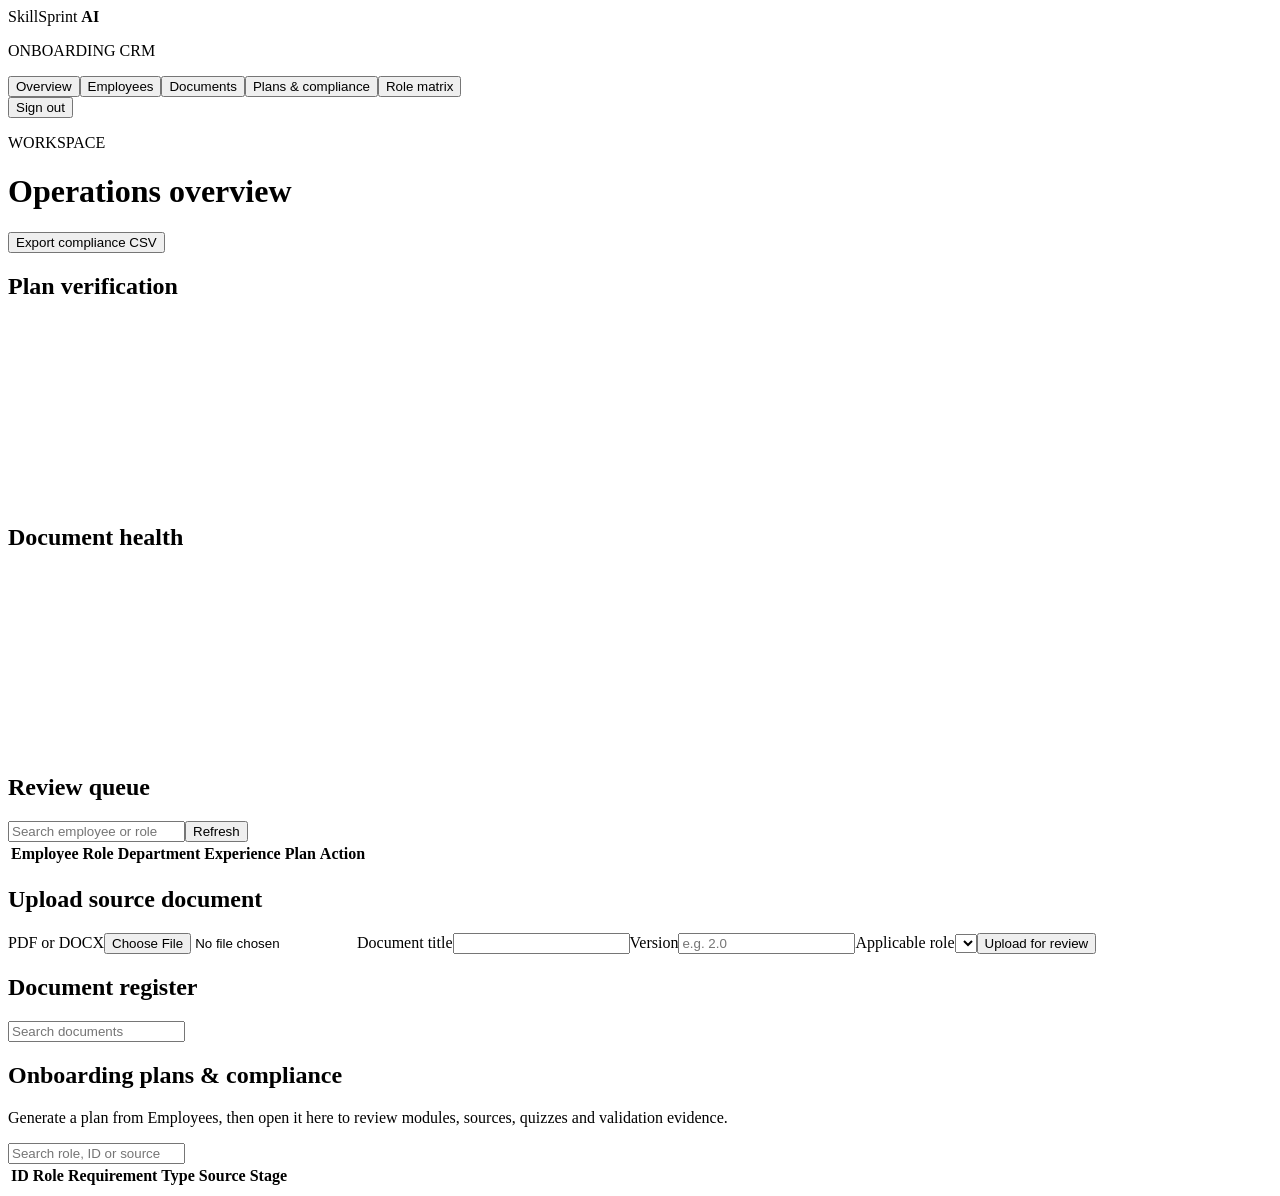
==== Complete/static/admin.html @ d3b67930 "Add files via upload" ====
<!doctype html>
<html>
  <head>
    <meta charset="utf-8" />
    <title>Admin Workspace - SkillSprint AI</title>
    <link rel="stylesheet" href="/static/crm.css?v=2" />
  </head>
  <body>
    <aside class="side">
      <div class="brand">SkillSprint <b>AI</b></div>
      <p class="workspace">ONBOARDING CRM</p>
      <nav>
        <button class="nav active" data-view="overview">Overview</button
        ><button class="nav" data-view="employees">Employees</button
        ><button class="nav" data-view="documents">Documents</button
        ><button class="nav" data-view="plans">Plans & compliance</button
        ><button class="nav" data-view="matrix">Role matrix</button>
      </nav>
      <button class="logout" id="logout">Sign out</button>
    </aside>
    <main class="crm">
      <header class="top">
        <div>
          <p class="eyebrow" id="identity">WORKSPACE</p>
          <h1 id="title">Operations overview</h1>
        </div>
        <button id="csv">Export compliance CSV</button>
      </header>
      <div id="toast" class="toast" role="status"></div>
      <section id="overview" class="view active">
        <div id="metrics" class="metric-grid"></div>
        <div class="split">
          <section class="panel">
            <h2>Plan verification</h2>
            <canvas
              id="planChart"
              height="180"
              aria-label="Plan verification chart"
            ></canvas>
          </section>
          <section class="panel">
            <h2>Document health</h2>
            <canvas
              id="docChart"
              height="180"
              aria-label="Document health chart"
            ></canvas>
          </section>
        </div>
        <section class="panel">
          <h2>Review queue</h2>
          <div id="queue"></div>
        </section>
      </section>
      <section id="employees" class="view">
        <div class="toolbar">
          <input
            id="employeeSearch"
            placeholder="Search employee or role"
          /><button id="refreshEmployees">Refresh</button>
        </div>
        <div class="panel table-wrap">
          <table>
            <thead>
              <tr>
                <th>Employee</th>
                <th>Role</th>
                <th>Department</th>
                <th>Experience</th>
                <th>Plan</th>
                <th>Action</th>
              </tr>
            </thead>
            <tbody id="employeeRows"></tbody>
          </table>
        </div>
      </section>
      <section id="documents" class="view">
        <div class="split">
          <section class="panel">
            <h2>Upload source document</h2>
            <form id="upload">
              <label
                >PDF or DOCX<input
                  name="file"
                  type="file"
                  accept=".pdf,.docx"
                  required /></label
              ><label>Document title<input name="title" required /></label
              ><label
                >Version<input
                  name="version"
                  placeholder="e.g. 2.0"
                  required /></label
              ><label
                >Applicable role<select
                  name="role"
                  id="uploadRole"
                ></select></label
              ><button>Upload for review</button>
            </form>
          </section>
          <section class="panel">
            <h2>Document register</h2>
            <input id="docSearch" placeholder="Search documents" />
            <div id="docs"></div>
          </section>
        </div>
      </section>
      <section id="plans" class="view">
        <div class="panel">
          <h2>Onboarding plans & compliance</h2>
          <p class="sub">
            Generate a plan from Employees, then open it here to review modules,
            sources, quizzes and validation evidence.
          </p>
          <div id="plansList"></div>
        </div>
        <section id="planDetail" class="panel hidden"></section>
      </section>
      <section id="matrix" class="view">
        <div class="toolbar">
          <input
            id="matrixSearch"
            placeholder="Search role, ID or source"
          /><span id="matrixCount"></span>
        </div>
        <div class="panel table-wrap">
          <table>
            <thead>
              <tr>
                <th>ID</th>
                <th>Role</th>
                <th>Requirement</th>
                <th>Type</th>
                <th>Source</th>
                <th>Stage</th>
              </tr>
            </thead>
            <tbody id="matrixRows"></tbody>
          </table>
        </div>
      </section>
    </main>
    <script src="/static/admin.js?v=2"></script>
  </body>
</html>
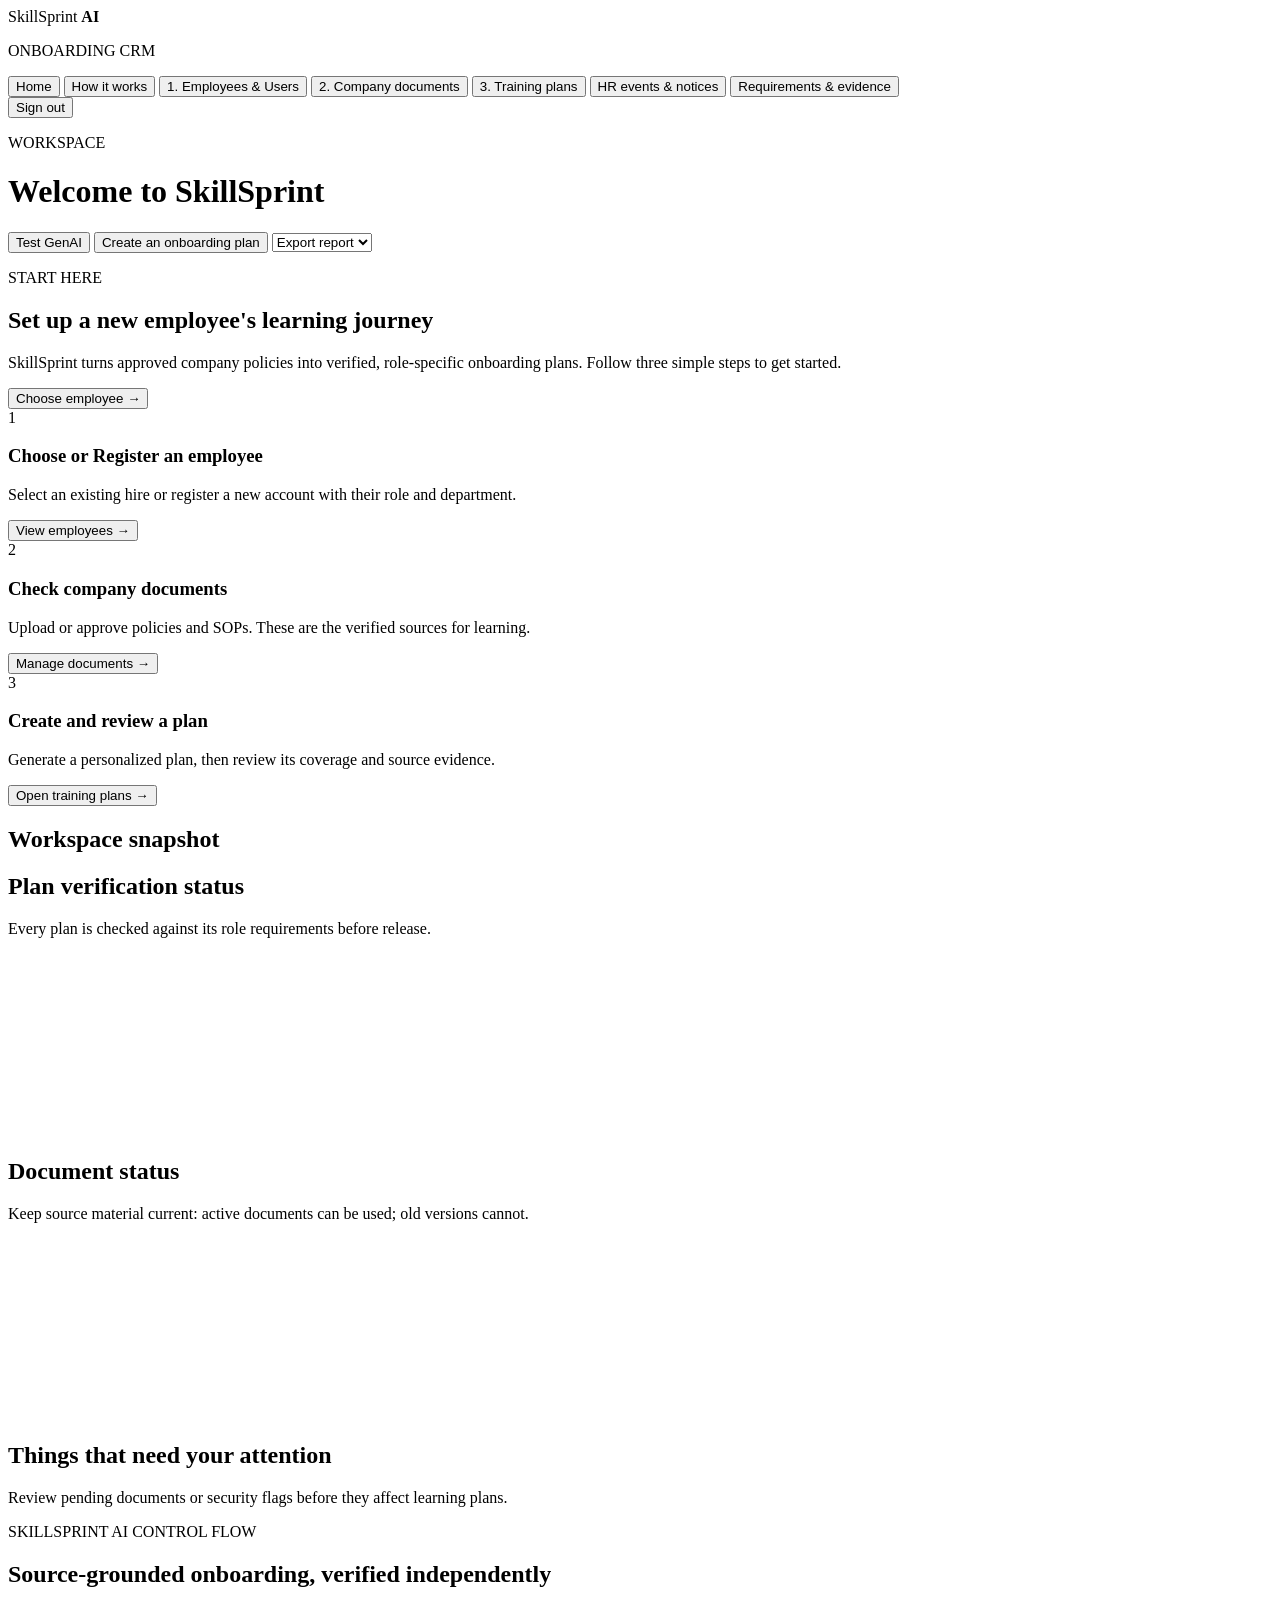
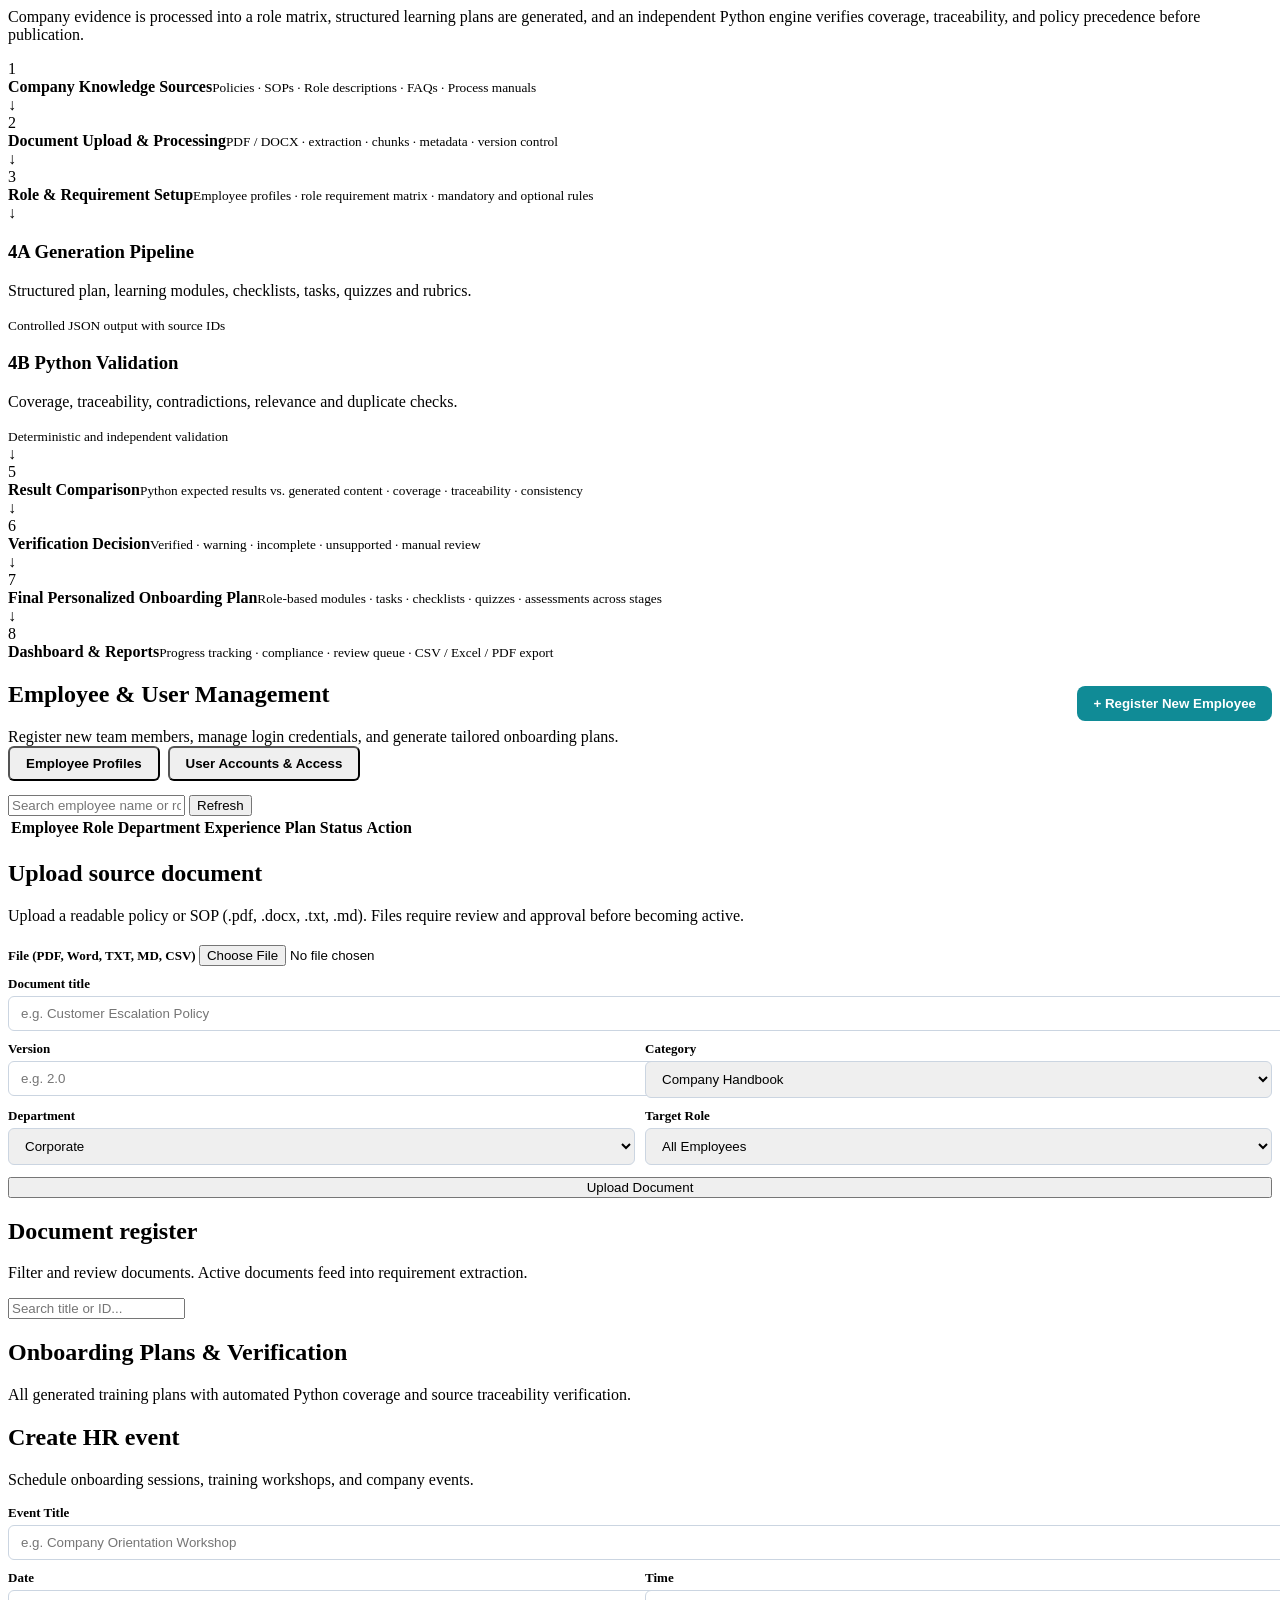
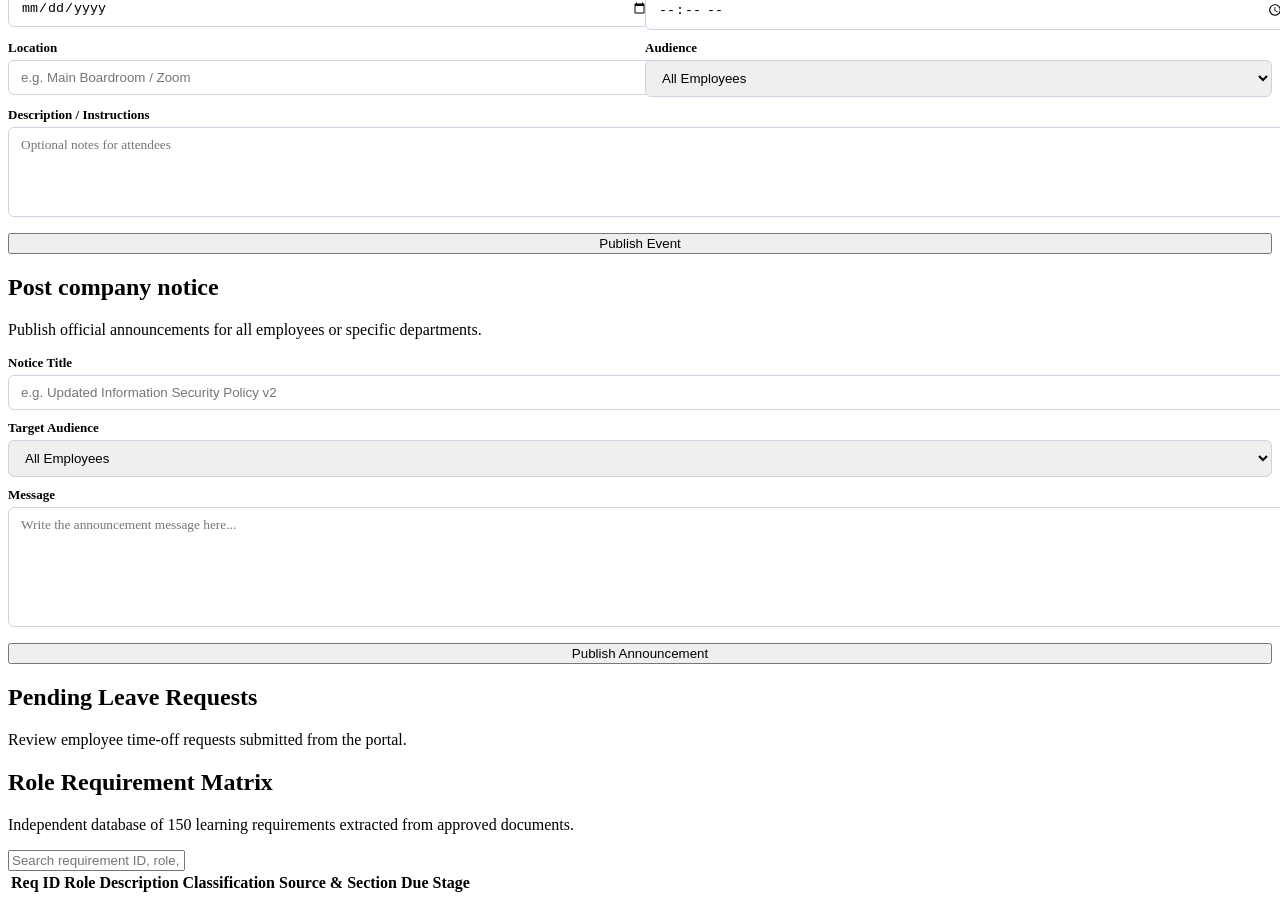
==== commit c549bb1e: "feat: complete user registration, enhanced employee portal UI, admin user management, and repository" ====
--- a/Complete/static/admin.html
+++ b/Complete/static/admin.html
@@ -1,147 +1,446 @@
 <!doctype html>
-<html>
+<html lang="en">
   <head>
     <meta charset="utf-8" />
+    <meta name="viewport" content="width=device-width, initial-scale=1" />
     <title>Admin Workspace - SkillSprint AI</title>
-    <link rel="stylesheet" href="/static/crm.css?v=2" />
+    <link rel="stylesheet" href="/static/crm.css?v=3" />
   </head>
   <body>
     <aside class="side">
       <div class="brand">SkillSprint <b>AI</b></div>
       <p class="workspace">ONBOARDING CRM</p>
       <nav>
-        <button class="nav active" data-view="overview">Overview</button
-        ><button class="nav" data-view="employees">Employees</button
-        ><button class="nav" data-view="documents">Documents</button
-        ><button class="nav" data-view="plans">Plans & compliance</button
-        ><button class="nav" data-view="matrix">Role matrix</button>
+        <button class="nav active" data-view="overview">Home</button>
+        <button class="nav" data-view="architecture">How it works</button>
+        <button class="nav" data-view="employees">1. Employees &amp; Users</button>
+        <button class="nav" data-view="documents">2. Company documents</button>
+        <button class="nav" data-view="plans">3. Training plans</button>
+        <button class="nav" data-view="engagement">HR events &amp; notices</button>
+        <button class="nav" data-view="matrix">Requirements &amp; evidence</button>
       </nav>
       <button class="logout" id="logout">Sign out</button>
     </aside>
+
     <main class="crm">
       <header class="top">
         <div>
           <p class="eyebrow" id="identity">WORKSPACE</p>
-          <h1 id="title">Operations overview</h1>
-        </div>
-        <button id="csv">Export compliance CSV</button>
+          <h1 id="title">Welcome to SkillSprint</h1>
+        </div>
+        <div class="top-actions">
+          <button id="testGenAi" class="secondary-action">Test GenAI</button>
+          <button id="startPlan">Create an onboarding plan</button>
+          <select id="reportExport" aria-label="Export report">
+            <option value="">Export report</option>
+            <option value="csv">CSV</option>
+            <option value="xlsx">Excel (.xlsx)</option>
+            <option value="pdf">PDF</option>
+          </select>
+        </div>
       </header>
+
       <div id="toast" class="toast" role="status"></div>
+
+      <!-- OVERVIEW VIEW -->
       <section id="overview" class="view active">
+        <section class="welcome-panel">
+          <div>
+            <p class="eyebrow">START HERE</p>
+            <h2>Set up a new employee's learning journey</h2>
+            <p>SkillSprint turns approved company policies into verified, role-specific onboarding plans. Follow three simple steps to get started.</p>
+          </div>
+          <button class="secondary-action go-to-view" data-go-to="employees">Choose employee <span>→</span></button>
+        </section>
+
+        <section class="setup-steps" aria-label="Three simple onboarding steps">
+          <article class="setup-card">
+            <span class="setup-number">1</span>
+            <div>
+              <h3>Choose or Register an employee</h3>
+              <p>Select an existing hire or register a new account with their role and department.</p>
+              <button class="text-action go-to-view" data-go-to="employees">View employees →</button>
+            </div>
+          </article>
+          <article class="setup-card">
+            <span class="setup-number">2</span>
+            <div>
+              <h3>Check company documents</h3>
+              <p>Upload or approve policies and SOPs. These are the verified sources for learning.</p>
+              <button class="text-action go-to-view" data-go-to="documents">Manage documents →</button>
+            </div>
+          </article>
+          <article class="setup-card">
+            <span class="setup-number">3</span>
+            <div>
+              <h3>Create and review a plan</h3>
+              <p>Generate a personalized plan, then review its coverage and source evidence.</p>
+              <button class="text-action go-to-view" data-go-to="plans">Open training plans →</button>
+            </div>
+          </article>
+        </section>
+
+        <h2 class="section-heading">Workspace snapshot</h2>
         <div id="metrics" class="metric-grid"></div>
+
         <div class="split">
           <section class="panel">
-            <h2>Plan verification</h2>
-            <canvas
-              id="planChart"
-              height="180"
-              aria-label="Plan verification chart"
-            ></canvas>
-          </section>
-          <section class="panel">
-            <h2>Document health</h2>
-            <canvas
-              id="docChart"
-              height="180"
-              aria-label="Document health chart"
-            ></canvas>
-          </section>
-        </div>
-        <section class="panel">
-          <h2>Review queue</h2>
+            <h2>Plan verification status</h2>
+            <p class="sub">Every plan is checked against its role requirements before release.</p>
+            <canvas id="planChart" height="180" aria-label="Plan verification chart"></canvas>
+          </section>
+          <section class="panel">
+            <h2>Document status</h2>
+            <p class="sub">Keep source material current: active documents can be used; old versions cannot.</p>
+            <canvas id="docChart" height="180" aria-label="Document health chart"></canvas>
+          </section>
+        </div>
+
+        <section class="panel">
+          <h2>Things that need your attention</h2>
+          <p class="sub">Review pending documents or security flags before they affect learning plans.</p>
           <div id="queue"></div>
         </section>
       </section>
+
+      <!-- ARCHITECTURE VIEW -->
+      <section id="architecture" class="view">
+        <section class="panel">
+          <p class="eyebrow">SKILLSPRINT AI CONTROL FLOW</p>
+          <h2>Source-grounded onboarding, verified independently</h2>
+          <p class="sub">Company evidence is processed into a role matrix, structured learning plans are generated, and an independent Python engine verifies coverage, traceability, and policy precedence before publication.</p>
+        </section>
+        <div class="architecture-flow" aria-label="SkillSprint AI system architecture">
+          <article class="architecture-step"><span class="step-number">1</span><div><b>Company Knowledge Sources</b><small>Policies · SOPs · Role descriptions · FAQs · Process manuals</small></div></article>
+          <div class="flow-arrow">↓</div>
+          <article class="architecture-step"><span class="step-number">2</span><div><b>Document Upload &amp; Processing</b><small>PDF / DOCX · extraction · chunks · metadata · version control</small></div></article>
+          <div class="flow-arrow">↓</div>
+          <article class="architecture-step"><span class="step-number">3</span><div><b>Role &amp; Requirement Setup</b><small>Employee profiles · role requirement matrix · mandatory and optional rules</small></div></article>
+          <div class="flow-arrow">↓</div>
+          <div class="dual-flow">
+            <article class="pipeline"><h3><span>4A</span> Generation Pipeline</h3><p>Structured plan, learning modules, checklists, tasks, quizzes and rubrics.</p><small>Controlled JSON output with source IDs</small></article>
+            <article class="pipeline"><h3><span>4B</span> Python Validation</h3><p>Coverage, traceability, contradictions, relevance and duplicate checks.</p><small>Deterministic and independent validation</small></article>
+          </div>
+          <div class="flow-arrow">↓</div>
+          <article class="architecture-step"><span class="step-number">5</span><div><b>Result Comparison</b><small>Python expected results vs. generated content · coverage · traceability · consistency</small></div></article>
+          <div class="flow-arrow">↓</div>
+          <article class="architecture-step"><span class="step-number">6</span><div><b>Verification Decision</b><small>Verified · warning · incomplete · unsupported · manual review</small></div></article>
+          <div class="flow-arrow">↓</div>
+          <article class="architecture-step"><span class="step-number">7</span><div><b>Final Personalized Onboarding Plan</b><small>Role-based modules · tasks · checklists · quizzes · assessments across stages</small></div></article>
+          <div class="flow-arrow">↓</div>
+          <article class="architecture-step"><span class="step-number">8</span><div><b>Dashboard &amp; Reports</b><small>Progress tracking · compliance · review queue · CSV / Excel / PDF export</small></div></article>
+        </div>
+      </section>
+
+      <!-- EMPLOYEES & USERS VIEW -->
       <section id="employees" class="view">
-        <div class="toolbar">
-          <input
-            id="employeeSearch"
-            placeholder="Search employee or role"
-          /><button id="refreshEmployees">Refresh</button>
-        </div>
-        <div class="panel table-wrap">
-          <table>
-            <thead>
-              <tr>
-                <th>Employee</th>
-                <th>Role</th>
-                <th>Department</th>
-                <th>Experience</th>
-                <th>Plan</th>
-                <th>Action</th>
-              </tr>
-            </thead>
-            <tbody id="employeeRows"></tbody>
-          </table>
-        </div>
-      </section>
+        <section class="panel">
+          <div style="display:flex; justify-content:space-between; align-items:center; flex-wrap:wrap; gap:12px;">
+            <div>
+              <h2>Employee &amp; User Management</h2>
+              <p class="sub" style="margin:0;">Register new team members, manage login credentials, and generate tailored onboarding plans.</p>
+            </div>
+            <button id="toggleAddEmployeeModal" class="primary-btn" style="background:#108b96; color:#fff; font-weight:700; border-radius:8px; padding:10px 16px; border:0; cursor:pointer;">+ Register New Employee</button>
+          </div>
+        </section>
+
+        <!-- New Employee & User Registration Form Panel -->
+        <section id="addEmployeePanel" class="panel" style="display:none; margin-bottom:20px; border-left:4px solid #108b96; background:#f8fafc;">
+          <h2>Register New Employee &amp; User Account</h2>
+          <p class="sub">Create both the organizational employee record and system login credentials simultaneously.</p>
+          <form id="createEmployeeForm" style="display:grid; grid-template-columns:1fr 1fr; gap:14px; margin-top:14px;">
+            <label style="font-weight:600; font-size:13px;">Full Name
+              <input name="name" placeholder="e.g. Sara Ahmed" required style="width:100%; margin-top:4px; padding:9px 12px; border:1px solid #cbd5e1; border-radius:6px;" />
+            </label>
+            <label style="font-weight:600; font-size:13px;">Username
+              <input name="username" placeholder="e.g. sara.ahmed" required style="width:100%; margin-top:4px; padding:9px 12px; border:1px solid #cbd5e1; border-radius:6px;" />
+            </label>
+            <label style="font-weight:600; font-size:13px;">Initial Password
+              <input name="password" type="text" value="Welcome@123" required style="width:100%; margin-top:4px; padding:9px 12px; border:1px solid #cbd5e1; border-radius:6px;" />
+            </label>
+            <label style="font-weight:600; font-size:13px;">System Account Role
+              <select name="account_role" style="width:100%; margin-top:4px; padding:9px 12px; border:1px solid #cbd5e1; border-radius:6px;">
+                <option value="employee">Employee (Portal Access)</option>
+                <option value="manager">Manager (Planning &amp; Tracking)</option>
+                <option value="reviewer">Reviewer (Document Approval)</option>
+                <option value="admin">Administrator (Full Access)</option>
+              </select>
+            </label>
+            <label style="font-weight:600; font-size:13px;">Job Role
+              <select name="role" id="adminNewEmployeeRole" required style="width:100%; margin-top:4px; padding:9px 12px; border:1px solid #cbd5e1; border-radius:6px;">
+                <!-- Populated dynamically -->
+              </select>
+            </label>
+            <label style="font-weight:600; font-size:13px;">Department
+              <select name="department" style="width:100%; margin-top:4px; padding:9px 12px; border:1px solid #cbd5e1; border-radius:6px;">
+                <option value="Corporate">Corporate</option>
+                <option value="Operations">Operations</option>
+                <option value="Customer Experience">Customer Experience</option>
+                <option value="Engineering &amp; IT">Engineering &amp; IT</option>
+                <option value="Marketing &amp; Growth">Marketing &amp; Growth</option>
+                <option value="Finance &amp; Accounts">Finance &amp; Accounts</option>
+                <option value="Human Resources">Human Resources</option>
+              </select>
+            </label>
+            <label style="font-weight:600; font-size:13px;">Experience Level
+              <select name="experience" style="width:100%; margin-top:4px; padding:9px 12px; border:1px solid #cbd5e1; border-radius:6px;">
+                <option value="Beginner">Beginner</option>
+                <option value="Intermediate">Intermediate</option>
+                <option value="Advanced">Advanced</option>
+              </select>
+            </label>
+            <label style="font-weight:600; font-size:13px;">Office Location
+              <select name="location" style="width:100%; margin-top:4px; padding:9px 12px; border:1px solid #cbd5e1; border-radius:6px;">
+                <option value="Head Office">Head Office</option>
+                <option value="Regional Office">Regional Office</option>
+                <option value="Remote / Work From Home">Remote / Work From Home</option>
+              </select>
+            </label>
+            <label style="grid-column:1 / -1; font-weight:600; font-size:13px;">
+              <input type="checkbox" name="auto_generate_plan" value="1" checked style="width:auto; margin-right:8px;" />
+              Auto-generate and approve standard onboarding plan immediately
+            </label>
+            <div style="grid-column:1 / -1; display:flex; gap:10px; margin-top:6px;">
+              <button type="submit" id="saveEmployeeBtn" class="primary-btn" style="padding:10px 20px;">Save &amp; Register</button>
+              <button type="button" id="cancelAddEmployeeBtn" class="secondary-action" style="padding:10px 16px;">Cancel</button>
+            </div>
+          </form>
+        </section>
+
+        <!-- Sub Tabs -->
+        <div style="display:flex; gap:8px; margin-bottom:14px;">
+          <button id="tabEmployeeProfiles" class="secondary-action active-subtab" style="padding:8px 16px; font-weight:700; border-radius:6px; cursor:pointer;">Employee Profiles</button>
+          <button id="tabUserAccounts" class="secondary-action" style="padding:8px 16px; font-weight:700; border-radius:6px; cursor:pointer;">User Accounts &amp; Access</button>
+        </div>
+
+        <!-- Employee Profiles Table -->
+        <div id="employeeProfilesSection">
+          <div class="toolbar">
+            <input id="employeeSearch" placeholder="Search employee name or role..." />
+            <button id="refreshEmployees">Refresh</button>
+          </div>
+          <div class="panel table-wrap">
+            <table>
+              <thead>
+                <tr>
+                  <th>Employee</th>
+                  <th>Role</th>
+                  <th>Department</th>
+                  <th>Experience</th>
+                  <th>Plan Status</th>
+                  <th>Action</th>
+                </tr>
+              </thead>
+              <tbody id="employeeRows"></tbody>
+            </table>
+          </div>
+        </div>
+
+        <!-- System User Accounts Table -->
+        <div id="userAccountsSection" style="display:none;">
+          <div class="toolbar">
+            <input id="userSearch" placeholder="Search username, role or employee ID..." />
+            <button id="refreshUsers">Refresh Users</button>
+          </div>
+          <div class="panel table-wrap">
+            <table>
+              <thead>
+                <tr>
+                  <th>User ID</th>
+                  <th>Username</th>
+                  <th>System Role</th>
+                  <th>Linked Employee</th>
+                  <th>Department / Job</th>
+                  <th>Status</th>
+                  <th>Action</th>
+                </tr>
+              </thead>
+              <tbody id="userRows"></tbody>
+            </table>
+          </div>
+        </div>
+      </section>
+
+      <!-- DOCUMENTS VIEW -->
       <section id="documents" class="view">
         <div class="split">
           <section class="panel">
             <h2>Upload source document</h2>
+            <p class="sub">Upload a readable policy or SOP (.pdf, .docx, .txt, .md). Files require review and approval before becoming active.</p>
             <form id="upload">
-              <label
-                >PDF or DOCX<input
-                  name="file"
-                  type="file"
-                  accept=".pdf,.docx"
-                  required /></label
-              ><label>Document title<input name="title" required /></label
-              ><label
-                >Version<input
-                  name="version"
-                  placeholder="e.g. 2.0"
-                  required /></label
-              ><label
-                >Applicable role<select
-                  name="role"
-                  id="uploadRole"
-                ></select></label
-              ><button>Upload for review</button>
+              <label style="display:block; margin-bottom:10px; font-weight:600; font-size:13px;">File (PDF, Word, TXT, MD, CSV)
+                <input name="file" type="file" accept=".pdf,.docx,.txt,.md,.csv" required style="margin-top:4px;" />
+              </label>
+              <label style="display:block; margin-bottom:10px; font-weight:600; font-size:13px;">Document title
+                <input name="title" required placeholder="e.g. Customer Escalation Policy" style="width:100%; margin-top:4px; padding:9px 12px; border:1px solid #cbd5e1; border-radius:6px;" />
+              </label>
+              <div style="display:grid; grid-template-columns:1fr 1fr; gap:10px; margin-bottom:10px;">
+                <label style="font-weight:600; font-size:13px;">Version
+                  <input name="version" placeholder="e.g. 2.0" required style="width:100%; margin-top:4px; padding:9px 12px; border:1px solid #cbd5e1; border-radius:6px;" />
+                </label>
+                <label style="font-weight:600; font-size:13px;">Category
+                  <select name="category" style="width:100%; margin-top:4px; padding:9px 12px; border:1px solid #cbd5e1; border-radius:6px;">
+                    <option>Company Handbook</option>
+                    <option>HR Policy</option>
+                    <option>Leave Policy</option>
+                    <option>Information Security</option>
+                    <option>Workplace Conduct</option>
+                    <option>Data Privacy</option>
+                    <option>Department SOP</option>
+                    <option>Role Description</option>
+                    <option>Process Manual</option>
+                    <option>FAQ</option>
+                    <option>Compliance</option>
+                  </select>
+                </label>
+              </div>
+              <div style="display:grid; grid-template-columns:1fr 1fr; gap:10px; margin-bottom:12px;">
+                <label style="font-weight:600; font-size:13px;">Department
+                  <select name="department" style="width:100%; margin-top:4px; padding:9px 12px; border:1px solid #cbd5e1; border-radius:6px;">
+                    <option>Corporate</option>
+                    <option>Operations</option>
+                    <option>Customer Experience</option>
+                    <option>Engineering &amp; IT</option>
+                    <option>Marketing</option>
+                    <option>Finance</option>
+                    <option>Human Resources</option>
+                  </select>
+                </label>
+                <label style="font-weight:600; font-size:13px;">Target Role
+                  <select name="role" id="docRoleSelect" style="width:100%; margin-top:4px; padding:9px 12px; border:1px solid #cbd5e1; border-radius:6px;">
+                    <option value="All Employees">All Employees</option>
+                  </select>
+                </label>
+              </div>
+              <button type="submit" class="primary-btn" id="uploadBtn" style="width:100%;">Upload Document</button>
             </form>
           </section>
+
           <section class="panel">
             <h2>Document register</h2>
-            <input id="docSearch" placeholder="Search documents" />
+            <p class="sub">Filter and review documents. Active documents feed into requirement extraction.</p>
+            <div class="toolbar">
+              <input id="docSearch" placeholder="Search title or ID..." />
+            </div>
             <div id="docs"></div>
           </section>
         </div>
       </section>
+
+      <!-- PLANS VIEW -->
       <section id="plans" class="view">
-        <div class="panel">
-          <h2>Onboarding plans & compliance</h2>
-          <p class="sub">
-            Generate a plan from Employees, then open it here to review modules,
-            sources, quizzes and validation evidence.
-          </p>
+        <section class="panel">
+          <h2>Onboarding Plans &amp; Verification</h2>
+          <p class="sub">All generated training plans with automated Python coverage and source traceability verification.</p>
           <div id="plansList"></div>
-        </div>
-        <section id="planDetail" class="panel hidden"></section>
-      </section>
+        </section>
+
+        <!-- Plan Review Modal / Detail View -->
+        <section id="planDetailPanel" class="panel" style="display:none;">
+          <div style="display:flex; justify-content:space-between; align-items:center;">
+            <h2 id="planDetailTitle">Plan Details</h2>
+            <button id="closePlanDetail" class="secondary-action" style="padding:6px 12px;">Close</button>
+          </div>
+          <div id="planDetailContent" style="margin-top:14px;"></div>
+        </section>
+      </section>
+
+      <!-- ENGAGEMENT (EVENTS & NOTICES) VIEW -->
+      <section id="engagement" class="view">
+        <div class="split">
+          <section class="panel">
+            <h2>Create HR event</h2>
+            <p class="sub">Schedule onboarding sessions, training workshops, and company events.</p>
+            <form id="eventForm">
+              <label style="display:block; margin-bottom:10px; font-weight:600; font-size:13px;">Event Title
+                <input name="title" required placeholder="e.g. Company Orientation Workshop" style="width:100%; margin-top:4px; padding:9px 12px; border:1px solid #cbd5e1; border-radius:6px;" />
+              </label>
+              <div style="display:grid; grid-template-columns:1fr 1fr; gap:10px; margin-bottom:10px;">
+                <label style="font-weight:600; font-size:13px;">Date
+                  <input name="event_date" type="date" required style="width:100%; margin-top:4px; padding:9px 12px; border:1px solid #cbd5e1; border-radius:6px;" />
+                </label>
+                <label style="font-weight:600; font-size:13px;">Time
+                  <input name="event_time" type="time" required style="width:100%; margin-top:4px; padding:9px 12px; border:1px solid #cbd5e1; border-radius:6px;" />
+                </label>
+              </div>
+              <div style="display:grid; grid-template-columns:1fr 1fr; gap:10px; margin-bottom:10px;">
+                <label style="font-weight:600; font-size:13px;">Location
+                  <input name="location" placeholder="e.g. Main Boardroom / Zoom" style="width:100%; margin-top:4px; padding:9px 12px; border:1px solid #cbd5e1; border-radius:6px;" />
+                </label>
+                <label style="font-weight:600; font-size:13px;">Audience
+                  <select name="audience" style="width:100%; margin-top:4px; padding:9px 12px; border:1px solid #cbd5e1; border-radius:6px;">
+                    <option value="All Employees">All Employees</option>
+                    <option value="Corporate">Corporate Department</option>
+                    <option value="Operations">Operations Department</option>
+                    <option value="Customer Experience">Customer Experience</option>
+                    <option value="Engineering &amp; IT">Engineering &amp; IT</option>
+                  </select>
+                </label>
+              </div>
+              <label style="display:block; margin-bottom:12px; font-weight:600; font-size:13px;">Description / Instructions
+                <textarea name="description" placeholder="Optional notes for attendees" style="width:100%; min-height:70px; margin-top:4px; padding:9px 12px; border:1px solid #cbd5e1; border-radius:6px; font-family:inherit;"></textarea>
+              </label>
+              <button type="submit" class="primary-btn" style="width:100%;">Publish Event</button>
+            </form>
+          </section>
+
+          <section class="panel">
+            <h2>Post company notice</h2>
+            <p class="sub">Publish official announcements for all employees or specific departments.</p>
+            <form id="announcementForm">
+              <label style="display:block; margin-bottom:10px; font-weight:600; font-size:13px;">Notice Title
+                <input name="title" required placeholder="e.g. Updated Information Security Policy v2" style="width:100%; margin-top:4px; padding:9px 12px; border:1px solid #cbd5e1; border-radius:6px;" />
+              </label>
+              <label style="display:block; margin-bottom:10px; font-weight:600; font-size:13px;">Target Audience
+                <select name="audience" style="width:100%; margin-top:4px; padding:9px 12px; border:1px solid #cbd5e1; border-radius:6px;">
+                  <option value="All Employees">All Employees</option>
+                  <option value="Corporate">Corporate Department</option>
+                  <option value="Operations">Operations Department</option>
+                </select>
+              </label>
+              <label style="display:block; margin-bottom:12px; font-weight:600; font-size:13px;">Message
+                <textarea name="message" required placeholder="Write the announcement message here..." style="width:100%; min-height:100px; margin-top:4px; padding:9px 12px; border:1px solid #cbd5e1; border-radius:6px; font-family:inherit;"></textarea>
+              </label>
+              <button type="submit" class="primary-btn" style="width:100%;">Publish Announcement</button>
+            </form>
+          </section>
+        </div>
+
+        <section class="panel">
+          <h2>Pending Leave Requests</h2>
+          <p class="sub">Review employee time-off requests submitted from the portal.</p>
+          <div id="leaveRequestsList"></div>
+        </section>
+      </section>
+
+      <!-- REQUIREMENTS MATRIX VIEW -->
       <section id="matrix" class="view">
-        <div class="toolbar">
-          <input
-            id="matrixSearch"
-            placeholder="Search role, ID or source"
-          /><span id="matrixCount"></span>
-        </div>
-        <div class="panel table-wrap">
-          <table>
-            <thead>
-              <tr>
-                <th>ID</th>
-                <th>Role</th>
-                <th>Requirement</th>
-                <th>Type</th>
-                <th>Source</th>
-                <th>Stage</th>
-              </tr>
-            </thead>
-            <tbody id="matrixRows"></tbody>
-          </table>
-        </div>
+        <section class="panel">
+          <h2>Role Requirement Matrix</h2>
+          <p class="sub">Independent database of 150 learning requirements extracted from approved documents.</p>
+          <div class="toolbar">
+            <input id="matrixSearch" placeholder="Search requirement ID, role, description or document..." />
+            <span id="matrixCount" style="align-self:center; font-size:13px; color:#64748b;"></span>
+          </div>
+          <div class="table-wrap">
+            <table>
+              <thead>
+                <tr>
+                  <th>Req ID</th>
+                  <th>Role</th>
+                  <th>Description</th>
+                  <th>Classification</th>
+                  <th>Source &amp; Section</th>
+                  <th>Due Stage</th>
+                </tr>
+              </thead>
+              <tbody id="matrixRows"></tbody>
+            </table>
+          </div>
+        </section>
       </section>
     </main>
-    <script src="/static/admin.js?v=2"></script>
+
+    <script src="/static/admin.js?v=3"></script>
   </body>
 </html>
